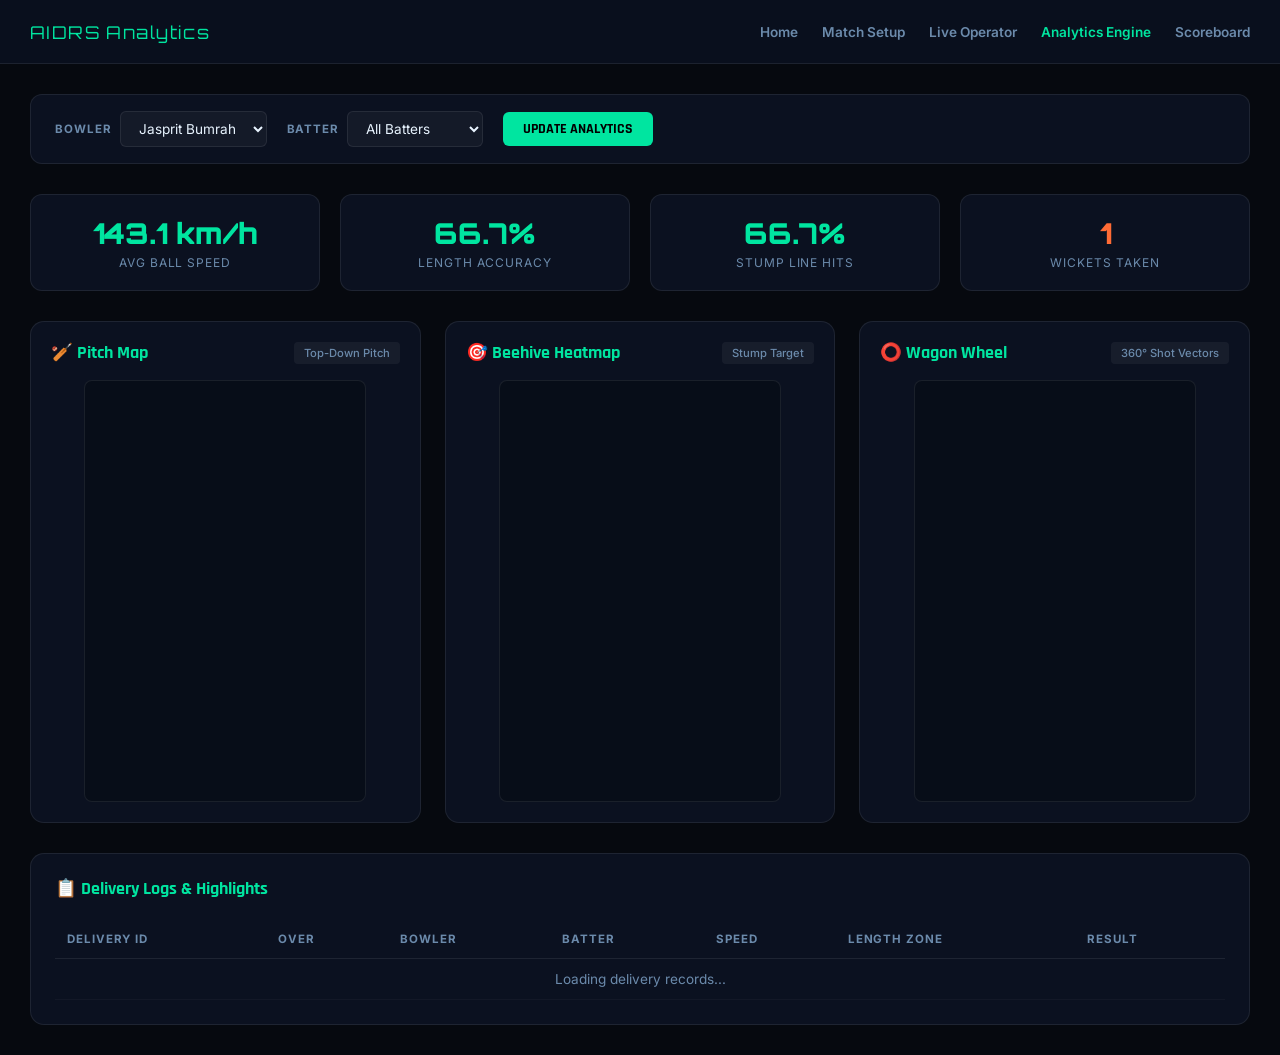
==== AI_DRS_Single_Camera_Docs/src/ai_drs/static/analytics.html @ 58ac791d "feat: Analytics Engine & Pitch Maps portal — pitch maps, beehive, wagon wheels, player stats API & U" ====
<!DOCTYPE html>
<html lang="en">
<head>
<meta charset="UTF-8"/>
<meta name="viewport" content="width=device-width, initial-scale=1.0"/>
<title>AI DRS — Performance Analytics & Pitch Maps</title>
<style>
  @import url('https://fonts.googleapis.com/css2?family=Orbitron:wght@700;900&family=Inter:wght@300;400;500;600;700&family=Rajdhani:wght@600;700&display=swap');

  :root {
    --bg: #06090f; --panel: #0b1120; --panel2: #0f1929; --border: rgba(255,255,255,.08);
    --accent: #00e5a0; --accent2: #0099ff; --accent3: #ff6b35;
    --text: #e8f4ff; --sub: #6b8aab;
  }
  * { box-sizing:border-box; margin:0; padding:0; }
  body { background:var(--bg); color:var(--text); font-family:'Inter',sans-serif; min-height:100vh; display:flex; flex-direction:column; }

  /* ── NAV ── */
  header { background:rgba(11,17,32,.9); backdrop-filter:blur(12px); border-bottom:1px solid var(--border);
           padding:0 30px; height:64px; display:flex; align-items:center; justify-content:space-between; }
  .logo { font-family:'Orbitron',sans-serif; font-size:1.1rem; color:var(--accent); text-decoration:none; letter-spacing:.08em; }
  .nav-links { display:flex; gap:24px; }
  .nav-links a { color:var(--sub); text-decoration:none; font-size:.85rem; font-weight:600; transition:color .2s; }
  .nav-links a:hover, .nav-links a.active { color:var(--accent); }

  /* ── MAIN CONTAINER ── */
  .container { padding:30px; max-width:1400px; margin:0 auto; width:100%; }

  /* ── FILTER BAR ── */
  .filter-bar { background:var(--panel); border:1px solid var(--border); border-radius:12px;
                padding:16px 24px; display:flex; gap:20px; align-items:center; flex-wrap:wrap; margin-bottom:30px; }
  .filter-group { display:flex; align-items:center; gap:8px; }
  .filter-group label { font-size:.72rem; color:var(--sub); text-transform:uppercase; font-weight:700; letter-spacing:.08em; }
  select, input { background:rgba(255,255,255,.04); border:1px solid var(--border); border-radius:6px;
                  padding:8px 14px; color:var(--text); font-family:'Inter',sans-serif; font-size:.85rem; }
  select:focus, input:focus { outline:none; border-color:var(--accent); }
  .btn-filter { background:var(--accent); color:#000; font-weight:700; border:none; padding:8px 20px;
                border-radius:6px; cursor:pointer; font-family:'Rajdhani',sans-serif; font-size:.9rem; }
  .btn-filter:hover { background:#00ffb8; }

  /* ── GRID LAYOUT ── */
  .grid-3 { display:grid; grid-template-columns:repeat(3,1fr); gap:24px; margin-bottom:30px; }
  @media(max-width:1024px){ .grid-3 { grid-template-columns:1fr; } }

  .viz-box { background:var(--panel); border:1px solid var(--border); border-radius:14px; padding:20px; display:flex; flex-direction:column; align-items:center; }
  .viz-title { font-family:'Rajdhani',sans-serif; font-size:1.1rem; font-weight:700; color:var(--accent); width:100%; text-align:left; margin-bottom:16px; display:flex; justify-content:space-between; align-items:center; }
  .viz-badge { font-family:'Inter',sans-serif; font-size:.7rem; color:var(--sub); background:rgba(255,255,255,.05); padding:4px 10px; border-radius:4px; font-weight:500; }

  canvas { background:#070d18; border-radius:8px; border:1px solid var(--border); max-width:100%; }

  /* ── STATS ROW ── */
  .stats-row { display:grid; grid-template-columns:repeat(4,1fr); gap:20px; margin-bottom:30px; }
  .stat-card { background:var(--panel); border:1px solid var(--border); border-radius:12px; padding:20px; text-align:center; }
  .stat-val { font-family:'Orbitron',sans-serif; font-size:1.8rem; font-weight:900; color:var(--accent); margin-bottom:4px; }
  .stat-label { font-size:.75rem; color:var(--sub); text-transform:uppercase; letter-spacing:.08em; }

  /* ── TABLE ── */
  .table-card { background:var(--panel); border:1px solid var(--border); border-radius:14px; padding:24px; }
  table { width:100%; border-collapse:collapse; text-align:left; font-size:.85rem; }
  th { color:var(--sub); font-size:.72rem; text-transform:uppercase; letter-spacing:.08em; padding:12px; border-bottom:1px solid var(--border); }
  td { padding:12px; border-bottom:1px solid rgba(255,255,255,.03); }
  tr:hover td { background:rgba(255,255,255,.02); }
  .tag { padding:4px 8px; border-radius:4px; font-size:.72rem; font-weight:700; text-transform:uppercase; }
  .tag-good { background:rgba(0,229,160,.15); color:var(--accent); }
  .tag-yorker { background:rgba(0,153,255,.15); color:var(--accent2); }
  .tag-wicket { background:rgba(255,107,53,.2); color:var(--accent3); }
</style>
</head>
<body>

<header>
  <a class="logo" href="/">AI<span>DRS</span> Analytics</a>
  <div class="nav-links">
    <a href="/">Home</a>
    <a href="/setup">Match Setup</a>
    <a href="/live">Live Operator</a>
    <a href="/analytics" class="active">Analytics Engine</a>
    <a href="/scoreboard">Scoreboard</a>
  </div>
</header>

<div class="container">

  <!-- Filter Bar -->
  <div class="filter-bar">
    <div class="filter-group">
      <label>Bowler</label>
      <select id="sel-bowler" onchange="loadAnalytics()">
        <option value="">All Bowlers</option>
        <option value="Jasprit Bumrah" selected>Jasprit Bumrah</option>
        <option value="Rashid Khan">Rashid Khan</option>
      </select>
    </div>
    <div class="filter-group">
      <label>Batter</label>
      <select id="sel-batter" onchange="loadAnalytics()">
        <option value="">All Batters</option>
        <option value="Virat Kohli">Virat Kohli</option>
        <option value="Rohit Sharma">Rohit Sharma</option>
      </select>
    </div>
    <button class="btn-filter" onclick="loadAnalytics()">UPDATE ANALYTICS</button>
  </div>

  <!-- Summary Stats -->
  <div class="stats-row">
    <div class="stat-card">
      <div class="stat-val" id="st-speed">143.1 km/h</div>
      <div class="stat-label">Avg Ball Speed</div>
    </div>
    <div class="stat-card">
      <div class="stat-val" id="st-accuracy">66.7%</div>
      <div class="stat-label">Length Accuracy</div>
    </div>
    <div class="stat-card">
      <div class="stat-val" id="st-stump">66.7%</div>
      <div class="stat-label">Stump Line Hits</div>
    </div>
    <div class="stat-card">
      <div class="stat-val" id="st-wickets" style="color:var(--accent3)">1</div>
      <div class="stat-label">Wickets Taken</div>
    </div>
  </div>

  <!-- 3 Visualizations -->
  <div class="grid-3">
    <!-- Pitch Map -->
    <div class="viz-box">
      <div class="viz-title">🏏 Pitch Map <span class="viz-badge">Top-Down Pitch</span></div>
      <canvas id="cv-pitch" width="280" height="420"></canvas>
    </div>

    <!-- Beehive -->
    <div class="viz-box">
      <div class="viz-title">🎯 Beehive Heatmap <span class="viz-badge">Stump Target</span></div>
      <canvas id="cv-beehive" width="280" height="420"></canvas>
    </div>

    <!-- Wagon Wheel -->
    <div class="viz-box">
      <div class="viz-title">⭕ Wagon Wheel <span class="viz-badge">360° Shot Vectors</span></div>
      <canvas id="cv-wagon" width="280" height="420"></canvas>
    </div>
  </div>

  <!-- Deliveries Table -->
  <div class="table-card">
    <div class="viz-title" style="margin-bottom:20px;">📋 Delivery Logs & Highlights</div>
    <table>
      <thead>
        <tr>
          <th>Delivery ID</th>
          <th>Over</th>
          <th>Bowler</th>
          <th>Batter</th>
          <th>Speed</th>
          <th>Length Zone</th>
          <th>Result</th>
        </tr>
      </thead>
      <tbody id="tb-deliveries">
        <tr><td colspan="7" style="text-align:center;color:var(--sub)">Loading delivery records...</td></tr>
      </tbody>
    </table>
  </div>

</div>

<script>
async function loadAnalytics() {
  const bowler = document.getElementById('sel-bowler').value;
  const batter = document.getElementById('sel-batter').value;

  // 1. Fetch Pitch Map
  const rPitch = await fetch(`/api/v1/analytics/pitch-map?bowler_name=${encodeURIComponent(bowler)}`);
  const dPitch = await rPitch.json();

  // 2. Fetch Beehive
  const rBee = await fetch(`/api/v1/analytics/beehive?bowler_name=${encodeURIComponent(bowler)}`);
  const dBee = await rBee.json();

  // 3. Fetch Wagon Wheel
  const rWagon = await fetch(`/api/v1/analytics/wagon-wheel?batter_name=${encodeURIComponent(batter)}`);
  const dWagon = await rWagon.json();

  // Draw Canvases
  drawPitchMap(dPitch.pitch_map.deliveries);
  drawBeehive(dBee.beehive.deliveries);
  drawWagonWheel(dWagon.wagon_wheel.deliveries);

  // Update Table & Stats
  updateTable(dPitch.pitch_map.deliveries);
  if(dPitch.pitch_map.deliveries.length > 0) {
    const list = dPitch.pitch_map.deliveries;
    const avgSpd = list.reduce((a,b)=>a+b.ball_speed_kmh, 0)/list.length;
    document.getElementById('st-speed').textContent = avgSpd.toFixed(1) + ' km/h';
    document.getElementById('st-accuracy').textContent = dPitch.pitch_map.length_accuracy_pct + '%';
    document.getElementById('st-stump').textContent = dBee.beehive.stump_hits_pct + '%';
    document.getElementById('st-wickets').textContent = list.filter(x=>x.is_wicket).length;
  }
}

function drawPitchMap(deliveries) {
  const cv = document.getElementById('cv-pitch');
  const ctx = cv.getContext('2d');
  const w = cv.width, h = cv.height;

  ctx.clearRect(0, 0, w, h);

  // Draw Pitch Outline
  ctx.strokeStyle = 'rgba(0, 229, 160, 0.4)';
  ctx.lineWidth = 2;
  ctx.strokeRect(50, 20, w - 100, h - 40);

  // Crease Lines
  ctx.strokeStyle = '#fff';
  ctx.lineWidth = 1.5;
  ctx.beginPath();
  ctx.moveTo(50, 80); ctx.lineTo(w - 50, 80);   // Popping crease
  ctx.moveTo(50, h - 60); ctx.lineTo(w - 50, h - 60); // Batter crease
  ctx.stroke();

  // Length Zones text
  ctx.fillStyle = 'rgba(255,255,255,0.2)';
  ctx.font = '10px Rajdhani';
  ctx.fillText('SHORT', 15, 140);
  ctx.fillText('GOOD', 15, 230);
  ctx.fillText('YORKER', 15, 330);

  // Plot Deliveries
  deliveries.forEach(d => {
    // Y mapping: 0 to 20m -> h-60 to 80
    const py = (h - 60) - (d.bounce_pitch_y_m / 20.12) * (h - 140);
    const px = w/2 + (d.bounce_pitch_x_m * 60);

    ctx.beginPath();
    ctx.arc(px, py, 7, 0, Math.PI * 2);
    ctx.fillStyle = d.is_wicket ? '#ff6b35' : '#00e5a0';
    ctx.fill();
    ctx.strokeStyle = '#000';
    ctx.stroke();
  });
}

function drawBeehive(deliveries) {
  const cv = document.getElementById('cv-beehive');
  const ctx = cv.getContext('2d');
  const w = cv.width, h = cv.height;

  ctx.clearRect(0, 0, w, h);

  // Draw Stumps
  const cx = w / 2;
  const sy = h - 80;
  ctx.fillStyle = '#ffb74d';

  // 3 Stumps
  [-20, 0, 20].forEach(x => {
    ctx.fillRect(cx + x - 3, sy - 140, 6, 140);
  });
  // Bails
  ctx.fillRect(cx - 24, sy - 146, 48, 6);

  // Plot impacts
  deliveries.forEach(d => {
    const px = cx + (d.stump_impact_x_m * 180);
    const py = sy - (d.stump_impact_z_m * 140);

    ctx.beginPath();
    ctx.arc(px, py, 7, 0, Math.PI * 2);
    ctx.fillStyle = d.is_wicket ? '#ff1744' : '#0099ff';
    ctx.fill();
    ctx.strokeStyle = '#fff';
    ctx.stroke();
  });
}

function drawWagonWheel(deliveries) {
  const cv = document.getElementById('cv-wagon');
  const ctx = cv.getContext('2d');
  const w = cv.width, h = cv.height;
  const cx = w/2, cy = h/2, radius = 110;

  ctx.clearRect(0, 0, w, h);

  // Oval Boundary
  ctx.strokeStyle = 'rgba(0, 153, 255, 0.4)';
  ctx.lineWidth = 2;
  ctx.beginPath();
  ctx.arc(cx, cy, radius, 0, Math.PI * 2);
  ctx.stroke();

  // Pitch at center
  ctx.fillStyle = 'rgba(255,255,255,0.2)';
  ctx.fillRect(cx - 6, cy - 18, 12, 36);

  // Plot Vectors
  deliveries.forEach(d => {
    const rad = (d.shot_sector_deg - 90) * Math.PI / 180;
    const len = Math.min(d.shot_distance_m, 110);
    const ex = cx + Math.cos(rad) * len;
    const ey = cy + Math.sin(rad) * len;

    ctx.strokeStyle = d.runs_scored === 6 ? '#ff6b35' : (d.runs_scored === 4 ? '#00e5a0' : '#5a7a9a');
    ctx.lineWidth = d.runs_scored >= 4 ? 2.5 : 1.5;
    ctx.beginPath();
    ctx.moveTo(cx, cy);
    ctx.lineTo(ex, ey);
    ctx.stroke();
  });
}

function updateTable(deliveries) {
  const tb = document.getElementById('tb-deliveries');
  if(!deliveries || deliveries.length === 0) {
    tb.innerHTML = '<tr><td colspan="7" style="text-align:center;color:var(--sub)">No deliveries found.</td></tr>';
    return;
  }

  tb.innerHTML = deliveries.map(d => `
    <tr>
      <td><strong>${d.delivery_id}</strong></td>
      <td>${d.over_num}.${d.ball_num}</td>
      <td>${d.bowler_name}</td>
      <td>${d.batter_name}</td>
      <td>${d.ball_speed_kmh} km/h</td>
      <td><span class="tag tag-${d.length_zone.toLowerCase()}">${d.length_zone}</span></td>
      <td>${d.is_wicket ? `<span class="tag tag-wicket">WICKET (${d.wicket_type})</span>` : `${d.runs_scored} Runs`}</td>
    </tr>
  `).join('');
}

loadAnalytics();
</script>
</body>
</html>
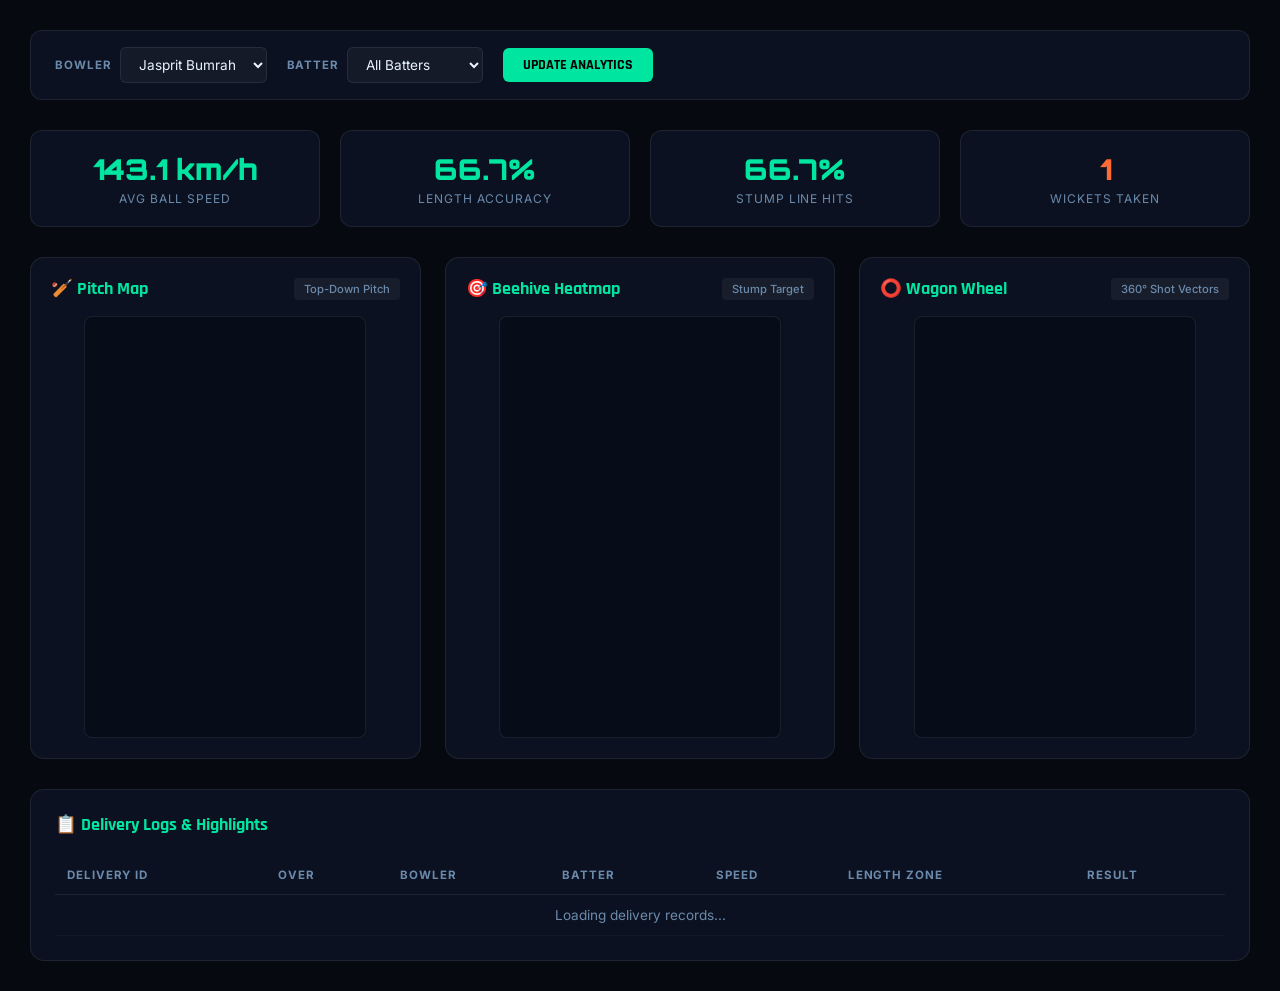
==== commit ca3e7a7c: "refactor: completely remove PitchVision files, /pv route, and navigation items (264/264 tests pass)" ====
--- a/AI_DRS_Single_Camera_Docs/src/ai_drs/static/analytics.html
+++ b/AI_DRS_Single_Camera_Docs/src/ai_drs/static/analytics.html
@@ -3,13 +3,15 @@
 <head>
 <meta charset="UTF-8"/>
 <meta name="viewport" content="width=device-width, initial-scale=1.0"/>
-<title>AI DRS — Performance Analytics & Pitch Maps</title>
+<title>AI DRS — Performance Analytics Engine & Pitch Maps</title>
+<link rel="stylesheet" href="/static/css/global_theme.css"/>
+<script src="/static/js/global_nav.js"></script>
 <style>
   @import url('https://fonts.googleapis.com/css2?family=Orbitron:wght@700;900&family=Inter:wght@300;400;500;600;700&family=Rajdhani:wght@600;700&display=swap');
 
   :root {
     --bg: #06090f; --panel: #0b1120; --panel2: #0f1929; --border: rgba(255,255,255,.08);
-    --accent: #00e5a0; --accent2: #0099ff; --accent3: #ff6b35;
+    --accent: #00e5a0; --accent2: #00e5a0; --accent3: #ff6b35;
     --text: #e8f4ff; --sub: #6b8aab;
   }
   * { box-sizing:border-box; margin:0; padding:0; }
@@ -68,16 +70,7 @@
 </head>
 <body>
 
-<header>
-  <a class="logo" href="/">AI<span>DRS</span> Analytics</a>
-  <div class="nav-links">
-    <a href="/">Home</a>
-    <a href="/setup">Match Setup</a>
-    <a href="/live">Live Operator</a>
-    <a href="/analytics" class="active">Analytics Engine</a>
-    <a href="/scoreboard">Scoreboard</a>
-  </div>
-</header>
+<!-- Header rendered dynamically by global_nav.js -->
 
 <div class="container">
 
@@ -268,7 +261,7 @@
 
     ctx.beginPath();
     ctx.arc(px, py, 7, 0, Math.PI * 2);
-    ctx.fillStyle = d.is_wicket ? '#ff1744' : '#0099ff';
+    ctx.fillStyle = d.is_wicket ? '#ff1744' : '#00e5a0';
     ctx.fill();
     ctx.strokeStyle = '#fff';
     ctx.stroke();
@@ -284,7 +277,7 @@
   ctx.clearRect(0, 0, w, h);
 
   // Oval Boundary
-  ctx.strokeStyle = 'rgba(0, 153, 255, 0.4)';
+  ctx.strokeStyle = 'rgba(0, 229, 160, 0.4)';
   ctx.lineWidth = 2;
   ctx.beginPath();
   ctx.arc(cx, cy, radius, 0, Math.PI * 2);
